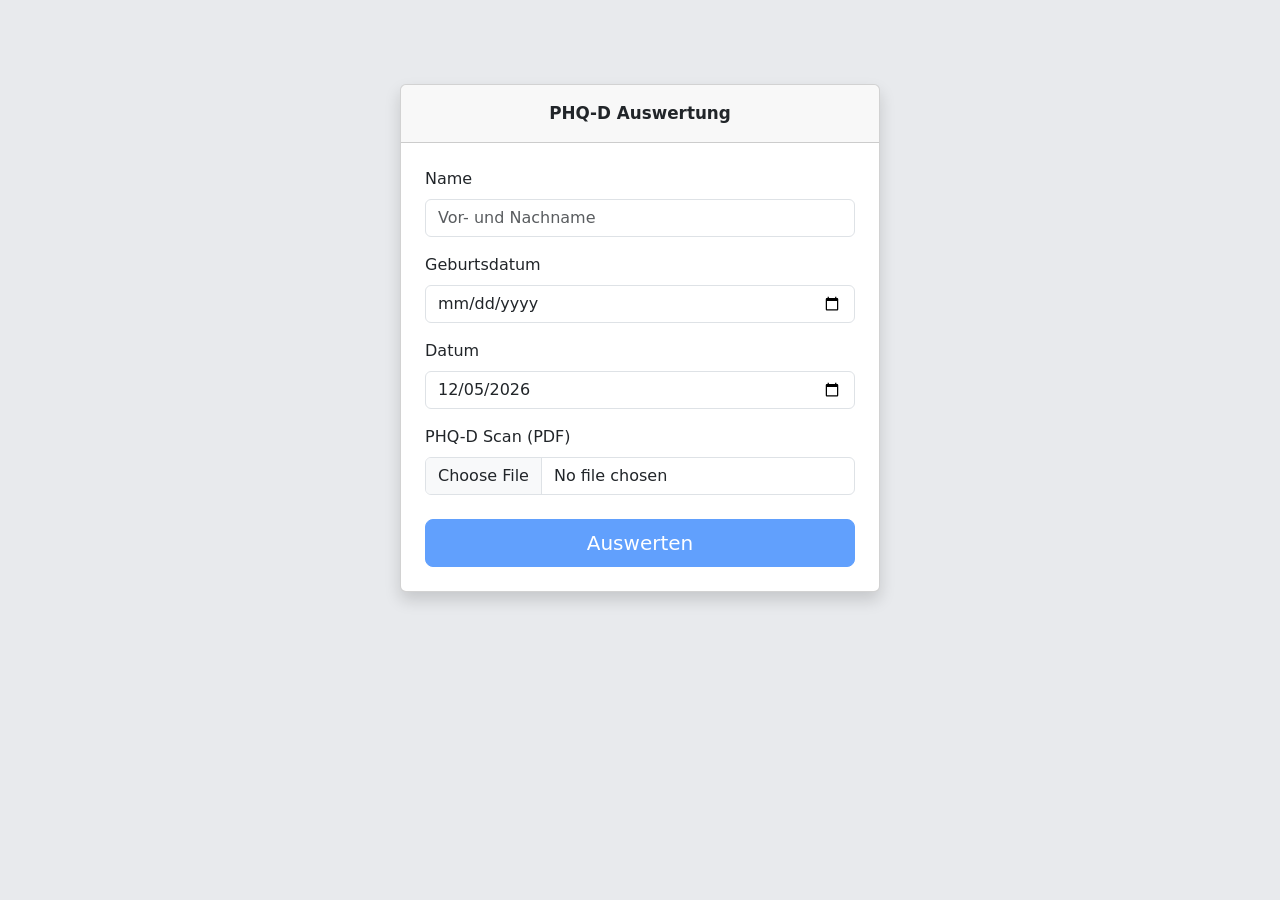
==== auswertung.html @ fcb1fea5 "added new page with report" ====
<!DOCTYPE html>
<html lang="de">
<head>
  <meta charset="UTF-8">
  <meta name="viewport" content="width=device-width, initial-scale=1.0">
  <title>PHQ-D Auswertung</title>
  <link rel="stylesheet" href="libs/bootstrap.min.css">
  <style>
    /* ── Bildschirm-Layout ─────────────────────────────────────────────── */
    body { background: #e8eaed; min-height: 100vh; }
    .form-card { max-width: 480px; margin: 60px auto; }

    /* Toolbar über der Seite */
    #report-toolbar {
      max-width: 794px;
      margin: 20px auto 8px;
      display: none;
    }

    /* ── A4-Seite ────────────────────────────────────────────────────── */
    .a4-wrap {
      display: none;
      max-width: 794px;   /* 210mm @ 96 dpi */
      margin: 0 auto 40px;
    }
    .a4-page {
      width: 794px;
      min-height: 1123px; /* 297mm @ 96 dpi */
      background: #fff;
      box-shadow: 0 2px 16px rgba(0,0,0,.18);
      padding: 50px 60px 60px;
      box-sizing: border-box;
      font-family: Arial, Helvetica, sans-serif;
      font-size: 10pt;
      color: #000;
    }

    /* Kopfbereich */
    .rpt-header { text-align: center; margin-bottom: 18px; }
    .rpt-header h1 { font-size: 14pt; font-weight: bold; margin: 0 0 2px; }
    .rpt-header .subtitle { font-size: 10pt; margin: 0; }

    /* Patientenzeile */
    .rpt-patient {
      display: flex;
      justify-content: space-between;
      border-bottom: 1px solid #000;
      padding-bottom: 4px;
      margin-bottom: 22px;
      font-size: 9.5pt;
    }
    .rpt-patient .label { font-weight: bold; margin-right: 4px; }

    /* Abschnittsüberschriften */
    .rpt-section-title {
      text-align: center;
      font-size: 13pt;
      font-weight: bold;
      border-bottom: 2.5px solid #000;
      padding: 4px 0;
      margin: 22px 0 10px;
    }

    /* Tabellen */
    .rpt-table {
      width: 100%;
      border-collapse: collapse;
      margin-bottom: 6px;
      font-size: 9.5pt;
    }
    .rpt-table th {
      background: #555;
      color: #fff;
      font-weight: bold;
      text-align: center;
      padding: 5px 8px;
      border: 1px solid #333;
    }
    .rpt-table td {
      border: 1px solid #bbb;
      padding: 5px 10px;
      vertical-align: middle;
    }
    .rpt-table td.label-cell { font-weight: bold; }
    .rpt-table td.value-cell { text-align: center; }
    .rpt-table tr.legend-row td {
      border-top: none;
      padding: 2px 10px 6px;
      font-size: 7.5pt;
      color: #555;
      font-style: italic;
      text-align: center;
      border-left: 1px solid #bbb;
      border-right: 1px solid #bbb;
      border-bottom: 1px solid #bbb;
    }
    .rpt-table td.scale-cell {
      font-family: 'Courier New', Courier, monospace;
      font-size: 8pt;
      letter-spacing: 0;
      white-space: nowrap;
    }

    /* Positiv-Zelle: gepunktetes Muster (wie im Original-Auswertungsbogen) */
    .rpt-cell-positive {
      background-image: radial-gradient(circle, #888 1px, transparent 1px);
      background-size: 5px 5px;
      font-weight: bold;
    }

    /* Fortschrittsbalken innerhalb der A4-Seite */
    .a4-page .progress {
      height: 14px;
      border-radius: 2px;
      background-color: #ddd;
    }
    .a4-page .progress-bar {
      background-color: #555;
    }

    /* Fußnoten */
    .rpt-footnote {
      font-size: 7.5pt;
      color: #333;
      font-style: italic;
      margin-top: 4px;
    }

    /* ── Druck ───────────────────────────────────────────────────────── */
    @media print {
      body        { background: #fff; }
      .no-print   { display: none !important; }
      #report-toolbar { display: none !important; }
      .a4-wrap    { max-width: 100%; margin: 0; }
      .a4-page    { box-shadow: none; width: 100%; padding: 0; min-height: 0; }
      @page       { size: A4 portrait; margin: 15mm 20mm; }
    }
  </style>
</head>
<body>

<div class="container py-4">

  <!-- ── Eingabe-Formular ─────────────────────────────────────────────────── -->
  <div id="form-card" class="card shadow form-card">
    <div class="card-header text-center fw-semibold py-3" style="font-size:1.05rem;">
      PHQ-D Auswertung
    </div>
    <div class="card-body px-4 py-4">

      <div class="mb-3">
        <label class="form-label" for="inp-name">Name</label>
        <input type="text" class="form-control" id="inp-name" placeholder="Vor- und Nachname">
      </div>

      <div class="mb-3">
        <label class="form-label" for="inp-dob">Geburtsdatum</label>
        <input type="date" class="form-control" id="inp-dob">
      </div>

      <div class="mb-3">
        <label class="form-label" for="inp-date">Datum</label>
        <input type="date" class="form-control" id="inp-date">
      </div>

      <div class="mb-4">
        <label class="form-label" for="inp-pdf">PHQ-D Scan (PDF)</label>
        <input type="file" class="form-control" id="inp-pdf" accept="application/pdf">
      </div>

      <div id="err-msg" class="alert alert-danger py-2 mb-3" style="display:none;"></div>

      <div class="d-grid">
        <button class="btn btn-primary btn-lg" id="btn-auswerten" disabled>
          Auswerten
        </button>
      </div>

    </div>
  </div>

  <!-- ── Ergebnis-Toolbar ⛔ (kein Druck) ───────────────────────────────── -->
  <div id="report-toolbar" class="no-print justify-content-between align-items-center">
    <button class="btn btn-outline-secondary btn-sm" id="btn-new">&#8592; Neue Auswertung</button>
    <button class="btn btn-primary btn-sm" onclick="window.print()">&#128438; Drucken / Speichern</button>
  </div>

  <!-- ── A4-Seite ──────────────────────────────────────────────────── -->
  <div id="a4-wrap" class="a4-wrap">
    <div class="a4-page" id="a4-page"></div>
  </div>

</div><!-- /container -->

<!-- ── Bibliotheken ─────────────────────────────────────────────────────────── -->
<script src="libs/pdf.min.js"></script>
<script src="libs/bootstrap.bundle.min.js"></script>

<!--
  UI-Stub: muss VOR den Verarbeitungsmodulen geladen werden,
  da diese UI.log() u. a. aufrufen.
-->
<script>
var UI = (function () {
  'use strict';
  return {
    log:                  function (msg, lvl) { if (lvl === 'error') console.error('[OMR]', msg); else console.log('[OMR]', msg); },
    showProgress:         function () {},
    hideProgress:         function () {},
    showError:            function (m) { console.error('[OMR]', m); },
    showWarning:          function (m) { console.warn('[OMR]', m); },
    clearAlerts:          function () {},
    isDebugEnabled:       function () { return false; },
    isCalibrationEnabled: function () { return false; },
    setCanvasContent:     function () {},
    setCanvasPageInfo:    function () {},
    showCanvasTab:        function () {},
    setDebugVisible:      function () {},
    setProcessing:        function () {},
    setExportEnabled:     function () {},
    setProcessEnabled:    function () {},
    renderResults:        function () {},
    renderQuestionResults:function () {},
    renderScoreResults:   function () {},
    resetUI:              function () {},
    escapeHtml: function (s) {
      return String(s)
        .replace(/&/g, '&amp;').replace(/</g, '&lt;')
        .replace(/>/g, '&gt;').replace(/"/g, '&quot;');
    }
  };
})();
</script>

<!-- Verarbeitungsmodule -->
<script src="libs/opencv.js"></script>
<script src="js/template-manager.js"></script>
<script src="templates/phqd.js"></script>
<script src="js/pdf-handler.js"></script>
<script src="js/image-preprocessing.js"></script>
<script src="js/marker-detector.js"></script>
<script src="js/perspective-normalizer.js"></script>
<script src="js/checkbox-detector.js"></script>
<script src="js/question-processor.js"></script>
<script src="js/score-processor.js"></script>

<!-- ── Anwendungslogik ──────────────────────────────────────────────────────── -->
<script>
(function () {
  'use strict';

  // ── Zustand ──────────────────────────────────────────────────────────────
  var _cvReady   = false;
  var _tmplReady = false;
  var _pdfFile   = null;

  // ── DOM-Referenzen ───────────────────────────────────────────────────────
  var _btnAuswerten = document.getElementById('btn-auswerten');
  var _errEl        = document.getElementById('err-msg');

  // ── Fortschrittssteuerung ─────────────────────────────────────────────────
  // _progress: tracks cumulative steps. Call _initProgress(totalSteps) before
  // the pipeline, then _step() after each completed sub-step.
  var _progressTotal = 1;
  var _progressDone  = 0;

  function _initProgress(totalSteps) {
    _progressTotal = totalSteps || 1;
    _progressDone  = 0;
    _setProgressBtn(0);
  }

  function _step() {
    _progressDone = Math.min(_progressDone + 1, _progressTotal);
    _setProgressBtn(Math.round(_progressDone / _progressTotal * 100));
  }

  function _setProgressBtn(pct) {
    _btnAuswerten.textContent = pct < 100
      ? 'Auswertung läuft (' + pct + ' %)'
      : 'Auswertung läuft (100 %)';
  }

  // ── Hilfsfunktionen ──────────────────────────────────────────────────────
  function _showError(msg) {
    _errEl.textContent   = msg;
    _errEl.style.display = 'block';
  }

  function _updateButton() {
    _btnAuswerten.disabled = !(_cvReady && _tmplReady && _pdfFile);
  }

  function _esc(s) {
    return String(s)
      .replace(/&/g, '&amp;').replace(/</g, '&lt;')
      .replace(/>/g, '&gt;').replace(/"/g, '&quot;');
  }

  function _fmtDate(iso) {
    if (!iso) return '—';
    var p = iso.split('-');
    return p.length === 3 ? p[2] + '.' + p[1] + '.' + p[0] : iso;
  }

  // ── Datum vorausfüllen ───────────────────────────────────────────────────
  (function () {
    var today = new Date();
    var yyyy  = today.getFullYear();
    var mm    = String(today.getMonth() + 1).padStart(2, '0');
    var dd    = String(today.getDate()).padStart(2, '0');
    document.getElementById('inp-date').value = yyyy + '-' + mm + '-' + dd;
  })();

  // ── OpenCV-Bereitschaft ──────────────────────────────────────────────────
  window.onOpenCvReady = function () {
    _cvReady = true;
    console.log('[OMR] OpenCV bereit');
    _updateButton();
  };

  function _waitForOpenCV() {
    if (typeof cv !== 'undefined' && cv.Mat) {
      _cvReady = true;
      _updateButton();
    } else {
      setTimeout(_waitForOpenCV, 200);
    }
  }

  // ── Vorlage laden ────────────────────────────────────────────────────────
  function _loadTemplate() {
    _tmplReady = false;
    try {
      TemplateManager.loadFromObject(PHQD_TEMPLATE);
      _tmplReady = true;
      _updateButton();
    } catch (err) {
      _showError('Vorlage konnte nicht geladen werden: ' + err.message);
    }
  }

  // ── Ereignis: PDF ausgewählt ─────────────────────────────────────────────
  document.getElementById('inp-pdf').addEventListener('change', function (e) {
    _pdfFile             = e.target.files && e.target.files[0];
    _errEl.style.display = 'none';
    _updateButton();
  });

  // ── Ereignis: Auswerten ──────────────────────────────────────────────────
  _btnAuswerten.addEventListener('click', function () {
    _btnAuswerten.disabled = true;
    _errEl.style.display   = 'none';

    _runPipeline()
      .then(function (scoreResults) {
        _displayResults(scoreResults);
      })
      .catch(function (err) {
        _btnAuswerten.disabled    = false;
        _btnAuswerten.textContent = 'Auswerten';
        _showError('Fehler bei der Auswertung: ' + err.message);
        console.error(err);
      });
  });

  // ── Ereignis: Neue Auswertung ────────────────────────────────────────────
  document.getElementById('btn-new').addEventListener('click', function () {
    document.getElementById('a4-wrap').style.display        = 'none';
    document.getElementById('report-toolbar').style.display = 'none';
    document.getElementById('form-card').style.display      = '';
    document.getElementById('inp-pdf').value                = '';
    _btnAuswerten.textContent = 'Auswerten';
    _btnAuswerten.disabled    = true;
    _pdfFile = null;
    TemplateManager.clear();
    _loadTemplate();
    _updateButton();
  });

  // ── Verarbeitungspipeline ────────────────────────────────────────────────
  //
  // Schritt-Gewichtungen (ergeben zusammen 1,0):
  //   PDF laden          →  1 Schritt
  //   Pro Seite          →  5 Schritte (render, preprocess, marker, normalize, analyze)
  //   Fragen auswerten   →  1 Schritt
  //   Scores berechnen   →  1 Schritt
  //
  // Gesamtschritte für N Seiten: 1 + 5·N + 2

  function _runPipeline() {
    var allResults = [];

    // Compute total steps after we know page count
    // (we don't know pagesToProc until after loadPDF, so init conservatively
    //  and re-init inside the .then)
    _initProgress(1); // placeholder — reset below

    return PDFHandler.loadPDF(_pdfFile)
      .then(function (pdfDoc) {
        var totalPages  = pdfDoc.numPages;
        var tmplPages   = TemplateManager.getPageCount();
        var pagesToProc = Math.min(totalPages, tmplPages);

        // Now we know the real total: 1 (load) + 5*N (pages) + 2 (post)
        _initProgress(1 + pagesToProc * 5 + 2);
        _step(); // PDF geladen

        var chain = Promise.resolve();
        for (var p = 1; p <= pagesToProc; p++) {
          (function (pageNum) {
            chain = chain.then(function () {
              return _processPage(pdfDoc, pageNum, allResults);
            });
          })(p);
        }
        return chain;
      })
      .then(function () {
        var tmpl     = TemplateManager.getTemplate();
        var qResults = QuestionProcessor.processQuestions(allResults, tmpl.questions);
        _step(); // Fragen ausgewertet

        var sResults = ScoreProcessor.processScores(qResults, tmpl.scores);
        _step(); // Scores berechnet

        return sResults;
      });
  }

  function _processPage(pdfDoc, pageNum, allResults) {
    var fields = TemplateManager.getFieldsForPage(pageNum);
    if (!fields.length) return Promise.resolve();

    var preprocessMats = null;
    var normResult     = null;

    return PDFHandler.renderPage(pdfDoc, pageNum)
      .then(function (canvas) {
        _step(); // Seite gerendert

        preprocessMats = ImagePreprocessor.preprocess(canvas);
        _step(); // Vorverarbeitung

        var markers = MarkerDetector.findMarkers(
          preprocessMats.binary,
          preprocessMats.binary.cols,
          preprocessMats.binary.rows
        );
        _step(); // Marker erkannt

        normResult = PerspectiveNormalizer.normalizeToCanvas(
          preprocessMats.gray,
          markers,
          TemplateManager.getTemplate().pageWidth,
          TemplateManager.getTemplate().pageHeight
        );
        _step(); // Perspektive korrigiert

        var pageResults = CheckboxDetector.analyzeAll(normResult.normalized, fields, 0);
        pageResults.forEach(function (r) { allResults.push(r); });
        _step(); // Checkboxen analysiert
      })
      .finally(function () {
        if (preprocessMats) ImagePreprocessor.cleanup(preprocessMats);
        if (normResult) {
          if (normResult.normalized && !normResult.normalized.isDeleted()) normResult.normalized.delete();
          if (normResult.transform  && !normResult.transform.isDeleted())  normResult.transform.delete();
        }
      });
  }

  // ── Ergebnisanzeige (generischer Report-Renderer) ────────────────────────

  // Build a lookup: score id → score result object
  function _buildScoreLookup(scoreResults) {
    var map = {};
    scoreResults.forEach(function (s) { map[s.id] = s; });
    return map;
  }

  // Highlight the matching range segment in a semicolon-separated legend string.
  // Returns an HTML string with the active segment wrapped in <strong>.
  function _highlightLegendRange(legend, sum) {
    var parts = legend.split(';');
    var html = parts.map(function (part) {
      var p = part.trim();
      var nums = p.match(/\d+/g);
      var active = false;
      if (nums && nums.length >= 2) {
        var lo = parseInt(nums[nums.length - 2], 10);
        var hi = parseInt(nums[nums.length - 1], 10);
        active = sum >= lo && sum <= hi;
      } else if (nums && nums.length === 1) {
        if (/unter\s*\d+/i.test(p)) {
          active = sum < parseInt(nums[0], 10);
        } else {
          active = sum >= parseInt(nums[0], 10);
        }
      }
      return active ? '<strong>' + _esc(p) + '</strong>' : _esc(p);
    });
    return html.join('; ');
  }

  // Generate a text scale: "0 X--------- 30" for a numeric score
  function _renderScale(sum, range) {
    var min   = range[0];
    var max   = range[1];
    var chars = 38; // total dash positions
    var pos   = Math.round((sum - min) / (max - min) * chars);
    pos       = Math.max(0, Math.min(chars, pos));
    var left  = pos > 0 ? new Array(pos).join('-') : '';
    var right = pos < chars ? new Array(chars - pos).join('-') : '';
    return min + ' ' + left + 'X' + right + ' ' + max;
  }

  function _displayResults(scoreResults) {
    var name   = document.getElementById('inp-name').value.trim() || '—';
    var dob    = document.getElementById('inp-dob').value;
    var date   = document.getElementById('inp-date').value;
    var tmpl   = TemplateManager.getTemplate();
    var report = tmpl.report;
    var lookup = _buildScoreLookup(scoreResults);
    var page   = document.getElementById('a4-page');
    page.innerHTML = '';

    // ── Kopfbereich ───────────────────────────────────────────────────────
    var hdr = document.createElement('div');
    hdr.className = 'rpt-header';
    hdr.innerHTML = '<h1>' + _esc(report.title) + '</h1>' +
                    '<p class="subtitle">' + _esc(report.subtitle) + '</p>';
    page.appendChild(hdr);

    // ── Patientenzeile ────────────────────────────────────────────────────
    var pat = document.createElement('div');
    pat.className = 'rpt-patient';
    pat.innerHTML =
      '<span><span class="label">Name&nbsp;</span>' + _esc(name)    + '</span>' +
      '<span><span class="label">Geburtsdatum&nbsp;</span>' + _fmtDate(dob)  + '</span>' +
      '<span><span class="label">Datum&nbsp;</span>' + _fmtDate(date) + '</span>';
    page.appendChild(pat);

    // ── Abschnitte ────────────────────────────────────────────────────────
    (report.sections || []).forEach(function (section) {

      var sh = document.createElement('div');
      sh.className   = 'rpt-section-title';
      sh.textContent = section.title;
      page.appendChild(sh);

      var table = document.createElement('table');
      table.className = 'rpt-table';

      // Header row
      var thead = document.createElement('thead');
      var hrow  = document.createElement('tr');
      (section.columns || []).forEach(function (col, i) {
        var th = document.createElement('th');
        th.textContent = col;
        if (section.type === 'diagnostic') {
          th.style.width = i === 0 ? '65%' : '35%';
        } else {
          th.style.width = i === 0 ? '45%' : i === 1 ? '12%' : '43%';
        }
        hrow.appendChild(th);
      });
      thead.appendChild(hrow);
      table.appendChild(thead);

      var tbody = document.createElement('tbody');

      (section.items || []).forEach(function (item) {
        var score = lookup[item.score];
        var tr    = document.createElement('tr');

        if (section.type === 'diagnostic') {
          var tdLabel = document.createElement('td');
          tdLabel.className   = 'label-cell';
          tdLabel.textContent = item.label;
          tr.appendChild(tdLabel);

          var tdResult = document.createElement('td');
          tdResult.className = 'value-cell';
          if (score && score.type === 'value_label') {
            tdResult.textContent = score.valueLabel || '\u2014';
          } else if (!score || score.positive === null) {
            tdResult.textContent = 'unbekannt';
          } else if (score.positive) {
            tdResult.textContent = item.positive_text || 'vorhanden';
            tdResult.classList.add('rpt-cell-positive');
          } else {
            tdResult.textContent = 'nicht vorhanden';
          }
          tr.appendChild(tdResult);
          tbody.appendChild(tr);

        } else if (section.type === 'numeric') {
          var tdL = document.createElement('td');
          tdL.className   = 'label-cell';
          tdL.textContent = item.label;
          tr.appendChild(tdL);

          // Sum column: VALUE/MAX
          var tdS = document.createElement('td');
          tdS.className = 'value-cell';
          if (score && score.sum !== undefined && score.range) {
            tdS.textContent = score.sum + ' / ' + score.range[1];
          } else {
            tdS.textContent = score ? String(score.sum !== undefined ? score.sum : '—') : '—';
          }
          tr.appendChild(tdS);

          // Bewertung column: Bootstrap progress bar
          var tdB = document.createElement('td');
          tdB.className = 'value-cell';
          if (!score || score.sum === undefined || !score.range) {
            tdB.textContent = '—';
          } else {
            var barMax = score.range[1];
            var barVal = score.sum || 0;
            var pct    = Math.round(Math.min(100, Math.max(0, barVal / barMax * 100)));
            var prog   = document.createElement('div');
            prog.className = 'progress';
            var bar = document.createElement('div');
            bar.className = 'progress-bar';
            bar.style.width = pct + '%';
            bar.setAttribute('role', 'progressbar');
            bar.setAttribute('aria-valuenow', String(barVal));
            bar.setAttribute('aria-valuemin', '0');
            bar.setAttribute('aria-valuemax', String(barMax));
            prog.appendChild(bar);
            tdB.appendChild(prog);
          }
          tr.appendChild(tdB);
          tbody.appendChild(tr);

          // Legend row: bold the active segment for severity display
          if (item.legend) {
            var legRow = document.createElement('tr');
            legRow.className = 'legend-row';
            var legTd = document.createElement('td');
            legTd.setAttribute('colspan', String(section.columns.length));
            if (item.display === 'severity' && score && score.sum !== undefined) {
              legTd.innerHTML = _highlightLegendRange(item.legend, score.sum);
            } else {
              legTd.textContent = item.legend;
            }
            legRow.appendChild(legTd);
            tbody.appendChild(legRow);
          }
        }
      });

      table.appendChild(tbody);
      page.appendChild(table);

      (section.footnotes || []).forEach(function (fn) {
        var p = document.createElement('p');
        p.className   = 'rpt-footnote';
        p.textContent = fn;
        page.appendChild(p);
      });
    });

    // ── Ansicht wechseln ──────────────────────────────────────────────────
    document.getElementById('form-card').style.display      = 'none';
    document.getElementById('a4-wrap').style.display        = 'block';
    document.getElementById('report-toolbar').style.display = 'flex';
  }

  // ── Start ─────────────────────────────────────────────────────────────────
  _loadTemplate();

  if (typeof cv === 'undefined' || !cv.Mat) {
    _waitForOpenCV();
  } else {
    _cvReady = true;
    _updateButton();
  }

})();
</script>

</body>
</html>
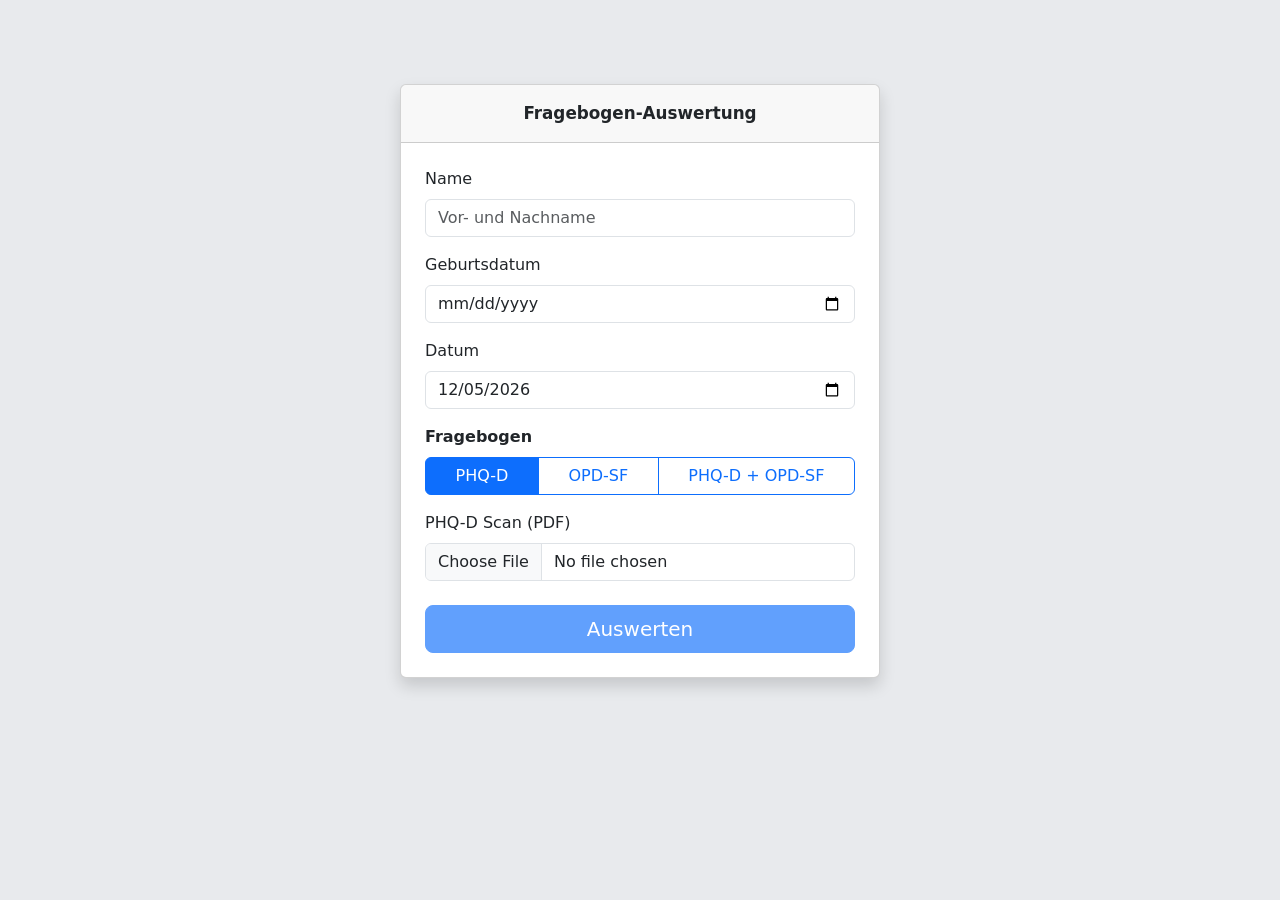
==== commit f2d3472d: "add opdsf auswertung and report" ====
--- a/auswertung.html
+++ b/auswertung.html
@@ -1,141 +1,11 @@
-<!DOCTYPE html>
+﻿<!DOCTYPE html>
 <html lang="de">
 <head>
   <meta charset="UTF-8">
   <meta name="viewport" content="width=device-width, initial-scale=1.0">
-  <title>PHQ-D Auswertung</title>
+  <title>Fragebogen-Auswertung</title>
   <link rel="stylesheet" href="libs/bootstrap.min.css">
-  <style>
-    /* ── Bildschirm-Layout ─────────────────────────────────────────────── */
-    body { background: #e8eaed; min-height: 100vh; }
-    .form-card { max-width: 480px; margin: 60px auto; }
-
-    /* Toolbar über der Seite */
-    #report-toolbar {
-      max-width: 794px;
-      margin: 20px auto 8px;
-      display: none;
-    }
-
-    /* ── A4-Seite ────────────────────────────────────────────────────── */
-    .a4-wrap {
-      display: none;
-      max-width: 794px;   /* 210mm @ 96 dpi */
-      margin: 0 auto 40px;
-    }
-    .a4-page {
-      width: 794px;
-      min-height: 1123px; /* 297mm @ 96 dpi */
-      background: #fff;
-      box-shadow: 0 2px 16px rgba(0,0,0,.18);
-      padding: 50px 60px 60px;
-      box-sizing: border-box;
-      font-family: Arial, Helvetica, sans-serif;
-      font-size: 10pt;
-      color: #000;
-    }
-
-    /* Kopfbereich */
-    .rpt-header { text-align: center; margin-bottom: 18px; }
-    .rpt-header h1 { font-size: 14pt; font-weight: bold; margin: 0 0 2px; }
-    .rpt-header .subtitle { font-size: 10pt; margin: 0; }
-
-    /* Patientenzeile */
-    .rpt-patient {
-      display: flex;
-      justify-content: space-between;
-      border-bottom: 1px solid #000;
-      padding-bottom: 4px;
-      margin-bottom: 22px;
-      font-size: 9.5pt;
-    }
-    .rpt-patient .label { font-weight: bold; margin-right: 4px; }
-
-    /* Abschnittsüberschriften */
-    .rpt-section-title {
-      text-align: center;
-      font-size: 13pt;
-      font-weight: bold;
-      border-bottom: 2.5px solid #000;
-      padding: 4px 0;
-      margin: 22px 0 10px;
-    }
-
-    /* Tabellen */
-    .rpt-table {
-      width: 100%;
-      border-collapse: collapse;
-      margin-bottom: 6px;
-      font-size: 9.5pt;
-    }
-    .rpt-table th {
-      background: #555;
-      color: #fff;
-      font-weight: bold;
-      text-align: center;
-      padding: 5px 8px;
-      border: 1px solid #333;
-    }
-    .rpt-table td {
-      border: 1px solid #bbb;
-      padding: 5px 10px;
-      vertical-align: middle;
-    }
-    .rpt-table td.label-cell { font-weight: bold; }
-    .rpt-table td.value-cell { text-align: center; }
-    .rpt-table tr.legend-row td {
-      border-top: none;
-      padding: 2px 10px 6px;
-      font-size: 7.5pt;
-      color: #555;
-      font-style: italic;
-      text-align: center;
-      border-left: 1px solid #bbb;
-      border-right: 1px solid #bbb;
-      border-bottom: 1px solid #bbb;
-    }
-    .rpt-table td.scale-cell {
-      font-family: 'Courier New', Courier, monospace;
-      font-size: 8pt;
-      letter-spacing: 0;
-      white-space: nowrap;
-    }
-
-    /* Positiv-Zelle: gepunktetes Muster (wie im Original-Auswertungsbogen) */
-    .rpt-cell-positive {
-      background-image: radial-gradient(circle, #888 1px, transparent 1px);
-      background-size: 5px 5px;
-      font-weight: bold;
-    }
-
-    /* Fortschrittsbalken innerhalb der A4-Seite */
-    .a4-page .progress {
-      height: 14px;
-      border-radius: 2px;
-      background-color: #ddd;
-    }
-    .a4-page .progress-bar {
-      background-color: #555;
-    }
-
-    /* Fußnoten */
-    .rpt-footnote {
-      font-size: 7.5pt;
-      color: #333;
-      font-style: italic;
-      margin-top: 4px;
-    }
-
-    /* ── Druck ───────────────────────────────────────────────────────── */
-    @media print {
-      body        { background: #fff; }
-      .no-print   { display: none !important; }
-      #report-toolbar { display: none !important; }
-      .a4-wrap    { max-width: 100%; margin: 0; }
-      .a4-page    { box-shadow: none; width: 100%; padding: 0; min-height: 0; }
-      @page       { size: A4 portrait; margin: 15mm 20mm; }
-    }
-  </style>
+  <link rel="stylesheet" href="css/auswertung.css">
 </head>
 <body>
 
@@ -143,8 +13,8 @@
 
   <!-- ── Eingabe-Formular ─────────────────────────────────────────────────── -->
   <div id="form-card" class="card shadow form-card">
-    <div class="card-header text-center fw-semibold py-3" style="font-size:1.05rem;">
-      PHQ-D Auswertung
+    <div class="card-header text-center fw-semibold py-3 form-card-header">
+      Fragebogen-Auswertung
     </div>
     <div class="card-body px-4 py-4">
 
@@ -163,9 +33,29 @@
         <input type="date" class="form-control" id="inp-date">
       </div>
 
-      <div class="mb-4">
-        <label class="form-label" for="inp-pdf">PHQ-D Scan (PDF)</label>
-        <input type="file" class="form-control" id="inp-pdf" accept="application/pdf">
+      <div class="mb-3">
+        <label class="form-label fw-semibold">Fragebogen</label>
+        <div class="btn-group w-100" role="group" aria-label="Fragebogen-Auswahl">
+          <input type="radio" class="btn-check" name="auswahl-mode" id="mode-phqd" value="phqd" checked autocomplete="off">
+          <label class="btn btn-outline-primary" for="mode-phqd">PHQ-D</label>
+          <input type="radio" class="btn-check" name="auswahl-mode" id="mode-opdsf" value="opdsf" autocomplete="off">
+          <label class="btn btn-outline-primary" for="mode-opdsf">OPD-SF</label>
+          <input type="radio" class="btn-check" name="auswahl-mode" id="mode-combined" value="combined" autocomplete="off">
+          <label class="btn btn-outline-primary" for="mode-combined">PHQ-D + OPD-SF</label>
+        </div>
+      </div>
+
+      <div id="file-input-phqd" class="mb-4">
+        <label class="form-label" for="inp-pdf-phqd">PHQ-D Scan (PDF)</label>
+        <input type="file" class="form-control" id="inp-pdf-phqd" accept="application/pdf">
+      </div>
+      <div id="file-input-opdsf" class="mb-4" style="display:none;">
+        <label class="form-label" for="inp-pdf-opdsf">OPD-SF Scan (PDF)</label>
+        <input type="file" class="form-control" id="inp-pdf-opdsf" accept="application/pdf">
+      </div>
+      <div id="file-input-combined" class="mb-4" style="display:none;">
+        <label class="form-label" for="inp-pdf-combined">Kombinierter Scan (PDF, PHQ-D zuerst)</label>
+        <input type="file" class="form-control" id="inp-pdf-combined" accept="application/pdf">
       </div>
 
       <div id="err-msg" class="alert alert-danger py-2 mb-3" style="display:none;"></div>
@@ -179,63 +69,53 @@
     </div>
   </div>
 
-  <!-- ── Ergebnis-Toolbar ⛔ (kein Druck) ───────────────────────────────── -->
+  <!-- ── Überprüfungs-Ansicht ───────────────────────────────────────────── -->
+  <div id="review-card" class="card shadow review-card" style="display:none;">
+    <div class="card-header fw-semibold py-3">
+      Manuelle Überprüfung erforderlich
+      <span id="review-source-label" class="text-muted fw-normal ms-2" style="font-size:.9em;"></span>
+    </div>
+    <div class="card-body px-4 py-4">
+      <p class="text-muted mb-4">
+        Die folgenden Fragen konnten nicht eindeutig erkannt werden.
+        Bitte klicken Sie auf die richtige Antwort. Ein erneutes Klicken
+        hebt die Auswahl auf (keine Antwort).
+      </p>
+      <div id="review-questions"></div>
+      <div class="d-grid mt-4">
+        <button class="btn btn-primary btn-lg" id="btn-review-done">
+          Auswertung abschließen
+        </button>
+      </div>
+    </div>
+  </div>
+
+  <!-- ── Ergebnis-Toolbar (kein Druck) ──────────────────────────────────── -->
   <div id="report-toolbar" class="no-print justify-content-between align-items-center">
     <button class="btn btn-outline-secondary btn-sm" id="btn-new">&#8592; Neue Auswertung</button>
     <button class="btn btn-primary btn-sm" onclick="window.print()">&#128438; Drucken / Speichern</button>
   </div>
 
-  <!-- ── A4-Seite ──────────────────────────────────────────────────── -->
+  <!-- ── A4-Seiten ──────────────────────────────────────────────────────── -->
   <div id="a4-wrap" class="a4-wrap">
-    <div class="a4-page" id="a4-page"></div>
+    <div class="a4-page rpt-page-break" id="a4-page-phqd"  style="display:none;"></div>
+    <div class="a4-page rpt-page-break" id="a4-page-opdsf" style="display:none;"></div>
   </div>
 
 </div><!-- /container -->
 
-<!-- ── Bibliotheken ─────────────────────────────────────────────────────────── -->
+<!-- Bibliotheken -->
 <script src="libs/pdf.min.js"></script>
 <script src="libs/bootstrap.bundle.min.js"></script>
 
-<!--
-  UI-Stub: muss VOR den Verarbeitungsmodulen geladen werden,
-  da diese UI.log() u. a. aufrufen.
--->
-<script>
-var UI = (function () {
-  'use strict';
-  return {
-    log:                  function (msg, lvl) { if (lvl === 'error') console.error('[OMR]', msg); else console.log('[OMR]', msg); },
-    showProgress:         function () {},
-    hideProgress:         function () {},
-    showError:            function (m) { console.error('[OMR]', m); },
-    showWarning:          function (m) { console.warn('[OMR]', m); },
-    clearAlerts:          function () {},
-    isDebugEnabled:       function () { return false; },
-    isCalibrationEnabled: function () { return false; },
-    setCanvasContent:     function () {},
-    setCanvasPageInfo:    function () {},
-    showCanvasTab:        function () {},
-    setDebugVisible:      function () {},
-    setProcessing:        function () {},
-    setExportEnabled:     function () {},
-    setProcessEnabled:    function () {},
-    renderResults:        function () {},
-    renderQuestionResults:function () {},
-    renderScoreResults:   function () {},
-    resetUI:              function () {},
-    escapeHtml: function (s) {
-      return String(s)
-        .replace(/&/g, '&amp;').replace(/</g, '&lt;')
-        .replace(/>/g, '&gt;').replace(/"/g, '&quot;');
-    }
-  };
-})();
-</script>
+<!-- UI-Stub (muss vor den Verarbeitungsmodulen geladen werden) -->
+<script src="js/auswertung-ui.js"></script>
 
 <!-- Verarbeitungsmodule -->
 <script src="libs/opencv.js"></script>
 <script src="js/template-manager.js"></script>
 <script src="templates/phqd.js"></script>
+<script src="templates/opdsf.js"></script>
 <script src="js/pdf-handler.js"></script>
 <script src="js/image-preprocessing.js"></script>
 <script src="js/marker-detector.js"></script>
@@ -244,443 +124,8 @@
 <script src="js/question-processor.js"></script>
 <script src="js/score-processor.js"></script>
 
-<!-- ── Anwendungslogik ──────────────────────────────────────────────────────── -->
-<script>
-(function () {
-  'use strict';
-
-  // ── Zustand ──────────────────────────────────────────────────────────────
-  var _cvReady   = false;
-  var _tmplReady = false;
-  var _pdfFile   = null;
-
-  // ── DOM-Referenzen ───────────────────────────────────────────────────────
-  var _btnAuswerten = document.getElementById('btn-auswerten');
-  var _errEl        = document.getElementById('err-msg');
-
-  // ── Fortschrittssteuerung ─────────────────────────────────────────────────
-  // _progress: tracks cumulative steps. Call _initProgress(totalSteps) before
-  // the pipeline, then _step() after each completed sub-step.
-  var _progressTotal = 1;
-  var _progressDone  = 0;
-
-  function _initProgress(totalSteps) {
-    _progressTotal = totalSteps || 1;
-    _progressDone  = 0;
-    _setProgressBtn(0);
-  }
-
-  function _step() {
-    _progressDone = Math.min(_progressDone + 1, _progressTotal);
-    _setProgressBtn(Math.round(_progressDone / _progressTotal * 100));
-  }
-
-  function _setProgressBtn(pct) {
-    _btnAuswerten.textContent = pct < 100
-      ? 'Auswertung läuft (' + pct + ' %)'
-      : 'Auswertung läuft (100 %)';
-  }
-
-  // ── Hilfsfunktionen ──────────────────────────────────────────────────────
-  function _showError(msg) {
-    _errEl.textContent   = msg;
-    _errEl.style.display = 'block';
-  }
-
-  function _updateButton() {
-    _btnAuswerten.disabled = !(_cvReady && _tmplReady && _pdfFile);
-  }
-
-  function _esc(s) {
-    return String(s)
-      .replace(/&/g, '&amp;').replace(/</g, '&lt;')
-      .replace(/>/g, '&gt;').replace(/"/g, '&quot;');
-  }
-
-  function _fmtDate(iso) {
-    if (!iso) return '—';
-    var p = iso.split('-');
-    return p.length === 3 ? p[2] + '.' + p[1] + '.' + p[0] : iso;
-  }
-
-  // ── Datum vorausfüllen ───────────────────────────────────────────────────
-  (function () {
-    var today = new Date();
-    var yyyy  = today.getFullYear();
-    var mm    = String(today.getMonth() + 1).padStart(2, '0');
-    var dd    = String(today.getDate()).padStart(2, '0');
-    document.getElementById('inp-date').value = yyyy + '-' + mm + '-' + dd;
-  })();
-
-  // ── OpenCV-Bereitschaft ──────────────────────────────────────────────────
-  window.onOpenCvReady = function () {
-    _cvReady = true;
-    console.log('[OMR] OpenCV bereit');
-    _updateButton();
-  };
-
-  function _waitForOpenCV() {
-    if (typeof cv !== 'undefined' && cv.Mat) {
-      _cvReady = true;
-      _updateButton();
-    } else {
-      setTimeout(_waitForOpenCV, 200);
-    }
-  }
-
-  // ── Vorlage laden ────────────────────────────────────────────────────────
-  function _loadTemplate() {
-    _tmplReady = false;
-    try {
-      TemplateManager.loadFromObject(PHQD_TEMPLATE);
-      _tmplReady = true;
-      _updateButton();
-    } catch (err) {
-      _showError('Vorlage konnte nicht geladen werden: ' + err.message);
-    }
-  }
-
-  // ── Ereignis: PDF ausgewählt ─────────────────────────────────────────────
-  document.getElementById('inp-pdf').addEventListener('change', function (e) {
-    _pdfFile             = e.target.files && e.target.files[0];
-    _errEl.style.display = 'none';
-    _updateButton();
-  });
-
-  // ── Ereignis: Auswerten ──────────────────────────────────────────────────
-  _btnAuswerten.addEventListener('click', function () {
-    _btnAuswerten.disabled = true;
-    _errEl.style.display   = 'none';
-
-    _runPipeline()
-      .then(function (scoreResults) {
-        _displayResults(scoreResults);
-      })
-      .catch(function (err) {
-        _btnAuswerten.disabled    = false;
-        _btnAuswerten.textContent = 'Auswerten';
-        _showError('Fehler bei der Auswertung: ' + err.message);
-        console.error(err);
-      });
-  });
-
-  // ── Ereignis: Neue Auswertung ────────────────────────────────────────────
-  document.getElementById('btn-new').addEventListener('click', function () {
-    document.getElementById('a4-wrap').style.display        = 'none';
-    document.getElementById('report-toolbar').style.display = 'none';
-    document.getElementById('form-card').style.display      = '';
-    document.getElementById('inp-pdf').value                = '';
-    _btnAuswerten.textContent = 'Auswerten';
-    _btnAuswerten.disabled    = true;
-    _pdfFile = null;
-    TemplateManager.clear();
-    _loadTemplate();
-    _updateButton();
-  });
-
-  // ── Verarbeitungspipeline ────────────────────────────────────────────────
-  //
-  // Schritt-Gewichtungen (ergeben zusammen 1,0):
-  //   PDF laden          →  1 Schritt
-  //   Pro Seite          →  5 Schritte (render, preprocess, marker, normalize, analyze)
-  //   Fragen auswerten   →  1 Schritt
-  //   Scores berechnen   →  1 Schritt
-  //
-  // Gesamtschritte für N Seiten: 1 + 5·N + 2
-
-  function _runPipeline() {
-    var allResults = [];
-
-    // Compute total steps after we know page count
-    // (we don't know pagesToProc until after loadPDF, so init conservatively
-    //  and re-init inside the .then)
-    _initProgress(1); // placeholder — reset below
-
-    return PDFHandler.loadPDF(_pdfFile)
-      .then(function (pdfDoc) {
-        var totalPages  = pdfDoc.numPages;
-        var tmplPages   = TemplateManager.getPageCount();
-        var pagesToProc = Math.min(totalPages, tmplPages);
-
-        // Now we know the real total: 1 (load) + 5*N (pages) + 2 (post)
-        _initProgress(1 + pagesToProc * 5 + 2);
-        _step(); // PDF geladen
-
-        var chain = Promise.resolve();
-        for (var p = 1; p <= pagesToProc; p++) {
-          (function (pageNum) {
-            chain = chain.then(function () {
-              return _processPage(pdfDoc, pageNum, allResults);
-            });
-          })(p);
-        }
-        return chain;
-      })
-      .then(function () {
-        var tmpl     = TemplateManager.getTemplate();
-        var qResults = QuestionProcessor.processQuestions(allResults, tmpl.questions);
-        _step(); // Fragen ausgewertet
-
-        var sResults = ScoreProcessor.processScores(qResults, tmpl.scores);
-        _step(); // Scores berechnet
-
-        return sResults;
-      });
-  }
-
-  function _processPage(pdfDoc, pageNum, allResults) {
-    var fields = TemplateManager.getFieldsForPage(pageNum);
-    if (!fields.length) return Promise.resolve();
-
-    var preprocessMats = null;
-    var normResult     = null;
-
-    return PDFHandler.renderPage(pdfDoc, pageNum)
-      .then(function (canvas) {
-        _step(); // Seite gerendert
-
-        preprocessMats = ImagePreprocessor.preprocess(canvas);
-        _step(); // Vorverarbeitung
-
-        var markers = MarkerDetector.findMarkers(
-          preprocessMats.binary,
-          preprocessMats.binary.cols,
-          preprocessMats.binary.rows
-        );
-        _step(); // Marker erkannt
-
-        normResult = PerspectiveNormalizer.normalizeToCanvas(
-          preprocessMats.gray,
-          markers,
-          TemplateManager.getTemplate().pageWidth,
-          TemplateManager.getTemplate().pageHeight
-        );
-        _step(); // Perspektive korrigiert
-
-        var pageResults = CheckboxDetector.analyzeAll(normResult.normalized, fields, 0);
-        pageResults.forEach(function (r) { allResults.push(r); });
-        _step(); // Checkboxen analysiert
-      })
-      .finally(function () {
-        if (preprocessMats) ImagePreprocessor.cleanup(preprocessMats);
-        if (normResult) {
-          if (normResult.normalized && !normResult.normalized.isDeleted()) normResult.normalized.delete();
-          if (normResult.transform  && !normResult.transform.isDeleted())  normResult.transform.delete();
-        }
-      });
-  }
-
-  // ── Ergebnisanzeige (generischer Report-Renderer) ────────────────────────
-
-  // Build a lookup: score id → score result object
-  function _buildScoreLookup(scoreResults) {
-    var map = {};
-    scoreResults.forEach(function (s) { map[s.id] = s; });
-    return map;
-  }
-
-  // Highlight the matching range segment in a semicolon-separated legend string.
-  // Returns an HTML string with the active segment wrapped in <strong>.
-  function _highlightLegendRange(legend, sum) {
-    var parts = legend.split(';');
-    var html = parts.map(function (part) {
-      var p = part.trim();
-      var nums = p.match(/\d+/g);
-      var active = false;
-      if (nums && nums.length >= 2) {
-        var lo = parseInt(nums[nums.length - 2], 10);
-        var hi = parseInt(nums[nums.length - 1], 10);
-        active = sum >= lo && sum <= hi;
-      } else if (nums && nums.length === 1) {
-        if (/unter\s*\d+/i.test(p)) {
-          active = sum < parseInt(nums[0], 10);
-        } else {
-          active = sum >= parseInt(nums[0], 10);
-        }
-      }
-      return active ? '<strong>' + _esc(p) + '</strong>' : _esc(p);
-    });
-    return html.join('; ');
-  }
-
-  // Generate a text scale: "0 X--------- 30" for a numeric score
-  function _renderScale(sum, range) {
-    var min   = range[0];
-    var max   = range[1];
-    var chars = 38; // total dash positions
-    var pos   = Math.round((sum - min) / (max - min) * chars);
-    pos       = Math.max(0, Math.min(chars, pos));
-    var left  = pos > 0 ? new Array(pos).join('-') : '';
-    var right = pos < chars ? new Array(chars - pos).join('-') : '';
-    return min + ' ' + left + 'X' + right + ' ' + max;
-  }
-
-  function _displayResults(scoreResults) {
-    var name   = document.getElementById('inp-name').value.trim() || '—';
-    var dob    = document.getElementById('inp-dob').value;
-    var date   = document.getElementById('inp-date').value;
-    var tmpl   = TemplateManager.getTemplate();
-    var report = tmpl.report;
-    var lookup = _buildScoreLookup(scoreResults);
-    var page   = document.getElementById('a4-page');
-    page.innerHTML = '';
-
-    // ── Kopfbereich ───────────────────────────────────────────────────────
-    var hdr = document.createElement('div');
-    hdr.className = 'rpt-header';
-    hdr.innerHTML = '<h1>' + _esc(report.title) + '</h1>' +
-                    '<p class="subtitle">' + _esc(report.subtitle) + '</p>';
-    page.appendChild(hdr);
-
-    // ── Patientenzeile ────────────────────────────────────────────────────
-    var pat = document.createElement('div');
-    pat.className = 'rpt-patient';
-    pat.innerHTML =
-      '<span><span class="label">Name&nbsp;</span>' + _esc(name)    + '</span>' +
-      '<span><span class="label">Geburtsdatum&nbsp;</span>' + _fmtDate(dob)  + '</span>' +
-      '<span><span class="label">Datum&nbsp;</span>' + _fmtDate(date) + '</span>';
-    page.appendChild(pat);
-
-    // ── Abschnitte ────────────────────────────────────────────────────────
-    (report.sections || []).forEach(function (section) {
-
-      var sh = document.createElement('div');
-      sh.className   = 'rpt-section-title';
-      sh.textContent = section.title;
-      page.appendChild(sh);
-
-      var table = document.createElement('table');
-      table.className = 'rpt-table';
-
-      // Header row
-      var thead = document.createElement('thead');
-      var hrow  = document.createElement('tr');
-      (section.columns || []).forEach(function (col, i) {
-        var th = document.createElement('th');
-        th.textContent = col;
-        if (section.type === 'diagnostic') {
-          th.style.width = i === 0 ? '65%' : '35%';
-        } else {
-          th.style.width = i === 0 ? '45%' : i === 1 ? '12%' : '43%';
-        }
-        hrow.appendChild(th);
-      });
-      thead.appendChild(hrow);
-      table.appendChild(thead);
-
-      var tbody = document.createElement('tbody');
-
-      (section.items || []).forEach(function (item) {
-        var score = lookup[item.score];
-        var tr    = document.createElement('tr');
-
-        if (section.type === 'diagnostic') {
-          var tdLabel = document.createElement('td');
-          tdLabel.className   = 'label-cell';
-          tdLabel.textContent = item.label;
-          tr.appendChild(tdLabel);
-
-          var tdResult = document.createElement('td');
-          tdResult.className = 'value-cell';
-          if (score && score.type === 'value_label') {
-            tdResult.textContent = score.valueLabel || '\u2014';
-          } else if (!score || score.positive === null) {
-            tdResult.textContent = 'unbekannt';
-          } else if (score.positive) {
-            tdResult.textContent = item.positive_text || 'vorhanden';
-            tdResult.classList.add('rpt-cell-positive');
-          } else {
-            tdResult.textContent = 'nicht vorhanden';
-          }
-          tr.appendChild(tdResult);
-          tbody.appendChild(tr);
-
-        } else if (section.type === 'numeric') {
-          var tdL = document.createElement('td');
-          tdL.className   = 'label-cell';
-          tdL.textContent = item.label;
-          tr.appendChild(tdL);
-
-          // Sum column: VALUE/MAX
-          var tdS = document.createElement('td');
-          tdS.className = 'value-cell';
-          if (score && score.sum !== undefined && score.range) {
-            tdS.textContent = score.sum + ' / ' + score.range[1];
-          } else {
-            tdS.textContent = score ? String(score.sum !== undefined ? score.sum : '—') : '—';
-          }
-          tr.appendChild(tdS);
-
-          // Bewertung column: Bootstrap progress bar
-          var tdB = document.createElement('td');
-          tdB.className = 'value-cell';
-          if (!score || score.sum === undefined || !score.range) {
-            tdB.textContent = '—';
-          } else {
-            var barMax = score.range[1];
-            var barVal = score.sum || 0;
-            var pct    = Math.round(Math.min(100, Math.max(0, barVal / barMax * 100)));
-            var prog   = document.createElement('div');
-            prog.className = 'progress';
-            var bar = document.createElement('div');
-            bar.className = 'progress-bar';
-            bar.style.width = pct + '%';
-            bar.setAttribute('role', 'progressbar');
-            bar.setAttribute('aria-valuenow', String(barVal));
-            bar.setAttribute('aria-valuemin', '0');
-            bar.setAttribute('aria-valuemax', String(barMax));
-            prog.appendChild(bar);
-            tdB.appendChild(prog);
-          }
-          tr.appendChild(tdB);
-          tbody.appendChild(tr);
-
-          // Legend row: bold the active segment for severity display
-          if (item.legend) {
-            var legRow = document.createElement('tr');
-            legRow.className = 'legend-row';
-            var legTd = document.createElement('td');
-            legTd.setAttribute('colspan', String(section.columns.length));
-            if (item.display === 'severity' && score && score.sum !== undefined) {
-              legTd.innerHTML = _highlightLegendRange(item.legend, score.sum);
-            } else {
-              legTd.textContent = item.legend;
-            }
-            legRow.appendChild(legTd);
-            tbody.appendChild(legRow);
-          }
-        }
-      });
-
-      table.appendChild(tbody);
-      page.appendChild(table);
-
-      (section.footnotes || []).forEach(function (fn) {
-        var p = document.createElement('p');
-        p.className   = 'rpt-footnote';
-        p.textContent = fn;
-        page.appendChild(p);
-      });
-    });
-
-    // ── Ansicht wechseln ──────────────────────────────────────────────────
-    document.getElementById('form-card').style.display      = 'none';
-    document.getElementById('a4-wrap').style.display        = 'block';
-    document.getElementById('report-toolbar').style.display = 'flex';
-  }
-
-  // ── Start ─────────────────────────────────────────────────────────────────
-  _loadTemplate();
-
-  if (typeof cv === 'undefined' || !cv.Mat) {
-    _waitForOpenCV();
-  } else {
-    _cvReady = true;
-    _updateButton();
-  }
-
-})();
-</script>
+<!-- Anwendungslogik -->
+<script src="js/auswertung.js"></script>
 
 </body>
-</html>
+</html>
--- a/css/auswertung.css
+++ b/css/auswertung.css
@@ -0,0 +1,254 @@
+/* ── Bildschirm-Layout ─────────────────────────────────────────────── */
+body { background: #e8eaed; min-height: 100vh; }
+.form-card { max-width: 480px; margin: 60px auto; }
+.form-card-header { font-size: 1.05rem; }
+
+/* Toolbar über der Seite */
+#report-toolbar {
+  max-width: 794px;
+  margin: 20px auto 8px;
+  display: none;
+}
+
+/* ── A4-Seite ────────────────────────────────────────────────────── */
+.a4-wrap {
+  display: none;
+  max-width: 794px;   /* 210mm @ 96 dpi */
+  margin: 0 auto 40px;
+}
+.a4-page {
+  width: 794px;
+  min-height: 1123px; /* 297mm @ 96 dpi */
+  background: #fff;
+  box-shadow: 0 2px 16px rgba(0,0,0,.18);
+  padding: 50px 60px 60px;
+  box-sizing: border-box;
+  font-family: Arial, Helvetica, sans-serif;
+  font-size: 10pt;
+  color: #000;
+}
+/* Screen gap between the two pages */
+.a4-page + .a4-page { margin-top: 24px; }
+
+/* Print: each page on its own sheet */
+@media print {
+  .rpt-page-break {
+    page-break-after: always;
+    break-after: page;
+    box-shadow: none;
+  }
+}
+
+/* Kopfbereich */
+.rpt-header { text-align: center; margin-bottom: 18px; }
+.rpt-header h1 { font-size: 14pt; font-weight: bold; margin: 0 0 2px; }
+.rpt-header .subtitle { font-size: 10pt; margin: 0; }
+
+/* Patientenzeile */
+.rpt-patient {
+  display: flex;
+  justify-content: space-between;
+  border-bottom: 1px solid #000;
+  padding-bottom: 4px;
+  margin-bottom: 22px;
+  font-size: 9.5pt;
+}
+.rpt-patient .label { font-weight: bold; margin-right: 4px; }
+
+/* Abschnittsüberschriften */
+.rpt-section-title {
+  text-align: center;
+  font-size: 13pt;
+  font-weight: bold;
+  border-bottom: 2.5px solid #000;
+  padding: 4px 0;
+  margin: 22px 0 10px;
+}
+
+/* Tabellen */
+.rpt-table {
+  width: 100%;
+  border-collapse: collapse;
+  margin-bottom: 6px;
+  font-size: 9.5pt;
+}
+.rpt-table th {
+  background: #555;
+  color: #fff;
+  font-weight: bold;
+  text-align: center;
+  padding: 5px 8px;
+  border: 1px solid #333;
+}
+.rpt-table td {
+  border: 1px solid #bbb;
+  padding: 5px 10px;
+  vertical-align: middle;
+}
+.rpt-table td.label-cell { font-weight: bold; }
+.rpt-table td.value-cell { text-align: center; }
+.rpt-table tr.legend-row td {
+  border-top: none;
+  padding: 2px 10px 6px;
+  font-size: 7.5pt;
+  color: #555;
+  font-style: italic;
+  text-align: center;
+  border-left: 1px solid #bbb;
+  border-right: 1px solid #bbb;
+  border-bottom: 1px solid #bbb;
+}
+.rpt-table td.scale-cell {
+  font-family: 'Courier New', Courier, monospace;
+  font-size: 8pt;
+  letter-spacing: 0;
+  white-space: nowrap;
+}
+
+/* Positiv-Zelle: gepunktetes Muster (wie im Original-Auswertungsbogen) */
+.rpt-cell-positive {
+  background-image: radial-gradient(circle, #888 1px, transparent 1px);
+  background-size: 5px 5px;
+  font-weight: bold;
+}
+
+/* Fortschrittsbalken innerhalb der A4-Seite */
+.a4-page .progress {
+  height: 14px;
+  border-radius: 2px;
+  background-color: #ddd;
+}
+.a4-page .progress-bar {
+  background-color: #555;
+}
+
+/* Fußnoten */
+.rpt-footnote {
+  font-size: 7.5pt;
+  color: #333;
+  font-style: italic;
+  margin-top: 4px;
+}
+
+/* ── Grouped subscores table (OPD-SF) ──────────────────────────────── */
+.rpt-subscores-table td.rpt-area-cell {
+  font-weight: bold;
+  font-size: 9pt;
+  vertical-align: middle;
+  text-align: left;
+  background: #e8e8e8;
+  border-right: 2px solid #888;
+}
+
+/* Alternating group shading */
+.rpt-subscores-table tr.rpt-group-even td,
+.rpt-subscores-table tr.rpt-group-even td.rpt-area-cell {
+  background-color: #f0f4f8;
+}
+.rpt-subscores-table tr.rpt-group-even td.rpt-area-cell {
+  background-color: #d8dfe8;
+}
+
+.rpt-gesamt-row td {
+  font-weight: bold;
+  background: #d0d0d0 !important;
+  border-top: 2px solid #888;
+}
+.rpt-gesamt-row.rpt-group-even td {
+  background: #c8d0dc !important;
+}
+.rpt-gesamt-label { font-style: italic; }
+
+/* GESAMTWERT row (appended to bottom of subscores table) */
+.rpt-subscores-table .rpt-gesamtwert-row td {
+  font-weight: bold;
+  font-size: 10pt;
+  background: #555 !important;
+  color: #fff;
+  border-color: #333;
+}
+.rpt-subscores-table .rpt-gesamtwert-row td.value-cell { color: #fff; }
+.rpt-gesamtwert-label { letter-spacing: 0.03em; }
+
+/* Progress bar inside subscores / deficit tables */
+.rpt-subscores-table .progress,
+.rpt-deficit-table   .progress {
+  height: 12px;
+  border-radius: 2px;
+  background-color: #e0e0e0;
+}
+.rpt-subscores-table .progress-bar { background-color: #3a6ea8; }
+.rpt-deficit-table   .progress-bar  { background-color: #a83a3a; }
+
+.rpt-subscores-table td.bar-cell,
+.rpt-deficit-table   td.bar-cell   { padding: 4px 10px; vertical-align: middle; }
+
+/* ── Deficit list table ────────────────────────────────────────────── */
+.rpt-deficit-table { margin-top: 0; }
+
+/* ── Druck ───────────────────────────────────────────────────────── */
+@media print {
+  body        { background: #fff; }
+  .no-print   { display: none !important; }
+  #report-toolbar { display: none !important; }
+  .a4-wrap    { max-width: 100%; margin: 0; }
+  .a4-page    { box-shadow: none; width: 100%; padding: 0; min-height: 0; }
+  @page       { size: A4 portrait; margin: 15mm 20mm; }
+}
+/* ── Überprüfungsansicht ───────────────────────────────────────────── */
+.review-card {
+  max-width: 820px;
+  margin: 40px auto;
+}
+
+/* Einzelne Frage-Blöcke */
+.review-question {
+  border-bottom: 1px solid #dee2e6;
+  padding: 16px 0;
+}
+.review-question:last-child { border-bottom: none; }
+
+.review-question-label {
+  font-weight: 600;
+  font-size: 9.5pt;
+  margin-bottom: 8px;
+  color: #333;
+}
+
+/* Canvas + Overlay-Wrapper */
+.review-canvas-wrap {
+  position: relative;
+  display: block;
+  overflow: hidden;
+  border: 1px solid #ccc;
+  border-radius: 3px;
+}
+.review-canvas {
+  display: block;
+}
+
+/* Klickbare Feld-Overlays */
+.review-field-box {
+  position: absolute;
+  border: 3px solid #000;
+  background: transparent;
+  cursor: pointer;
+  box-sizing: border-box;
+  min-width: 20px;
+  min-height: 20px;
+  transition: border-color 0.12s, background 0.12s;
+}
+.review-field-box:hover {
+  border-color: #0066ff;
+  background: rgba(0, 102, 255, 0.06);
+}
+/* User-confirmed selection */
+.review-field-box.selected {
+  border-color: #1a9940;
+  background: rgba(26, 153, 64, 0.12);
+}
+/* Auto-detected but uncertain — amber */
+.review-field-box.selected.auto-uncertain {
+  border-color: #cc8800;
+  background: rgba(204, 136, 0, 0.12);
+}
